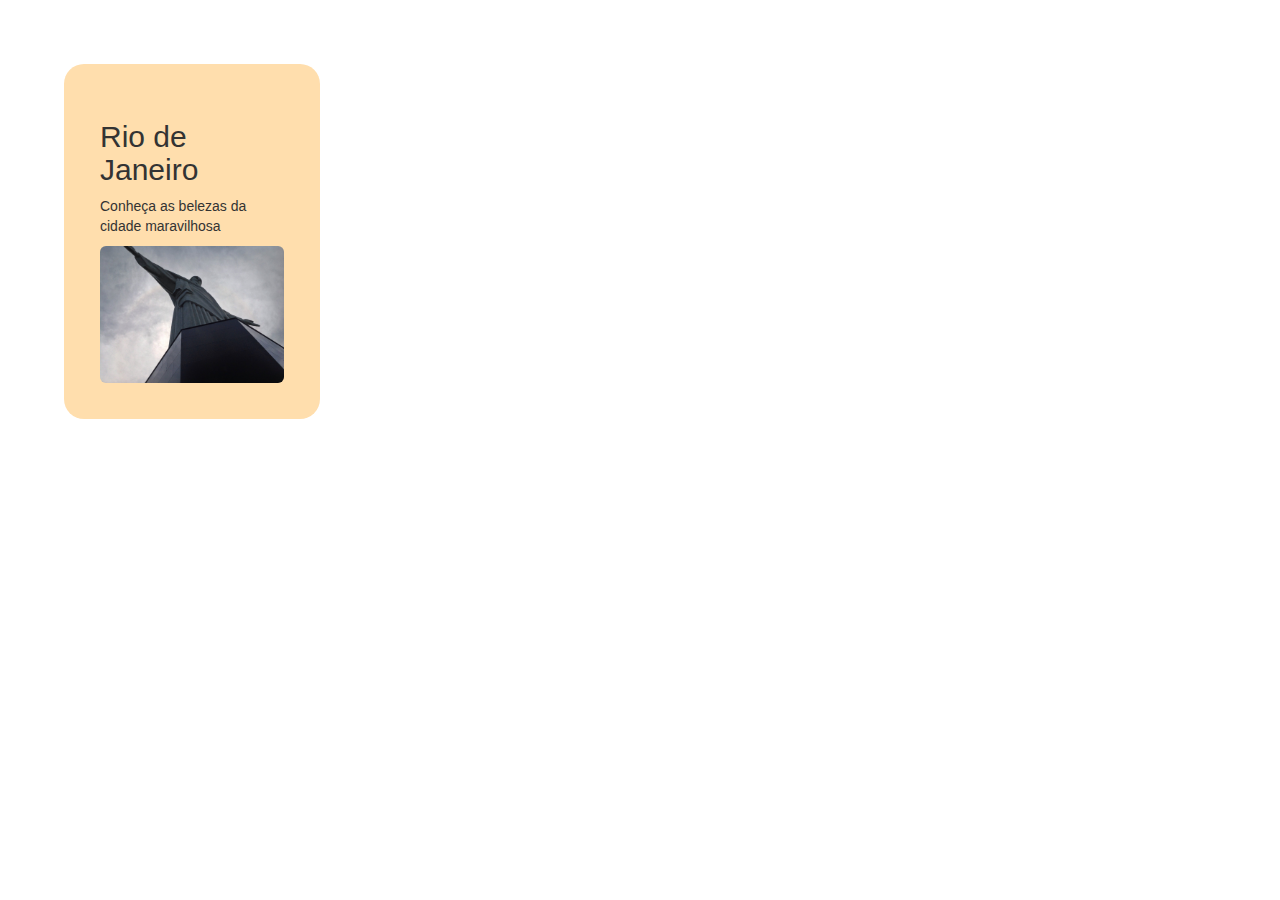
==== DescubraMundo.html @ 5b880696 "A page em html vai ser para exibir cidades" ====
<!DOCTYPE html>
<html lang="pt">

<head> 
    <meta charset="utf-8">
    <link rel="stylesheet" href="css/bootstrap.min.css">
	<link rel="stylesheet" href="css/estilo.css">
    <meta http-equiv="X-UA-Compatible" content="IE=edge">
    <meta name="viewport" content="width=device-width, initial-scale=1">
    <meta name="description" content="">
    <meta name="author" content="">
   <style type="text/css">
      #descubra{
        margin-top: 5%;
        width: 20%;
        height: auto;
        margin-left: 5%; 
        background-color:#FFDEAD;
        border-radius:20px;
        padding: 36px;
      }
    </style> 

	<title>lugares</title>
	</head>
<body>
	<div id="descubra" width="50%" heigth="50%"> 
	<h2> Rio de Janeiro </h2>
	<p> Conheça as belezas da cidade maravilhosa</p>
	<img src="img/cristo.jpg" alt="cristo" class="img-rounded" height="2%" width="4%">
</body>

</html>
---- css/estilo.css ----
img {
	width: 100%;
}

.navbar {
	margin-bottom: 0;
}

.wrapper {
	padding: 40px 0;
	background-color: #f5f5f5;
}

.artigo {
	padding: 15px 0;
	border-top: 1px solid #ddd;
}
.artigo:first-child {
	padding-top: 0;
	border-top: 0;
}


footer {
	padding: 20px 0;
	border-top: 1px solid #ddd;
}

.copyright {
	padding: 5px 0;
	background-color: #666;
	color: #fff;
}
.copyright p {
	margin: 0; 
}
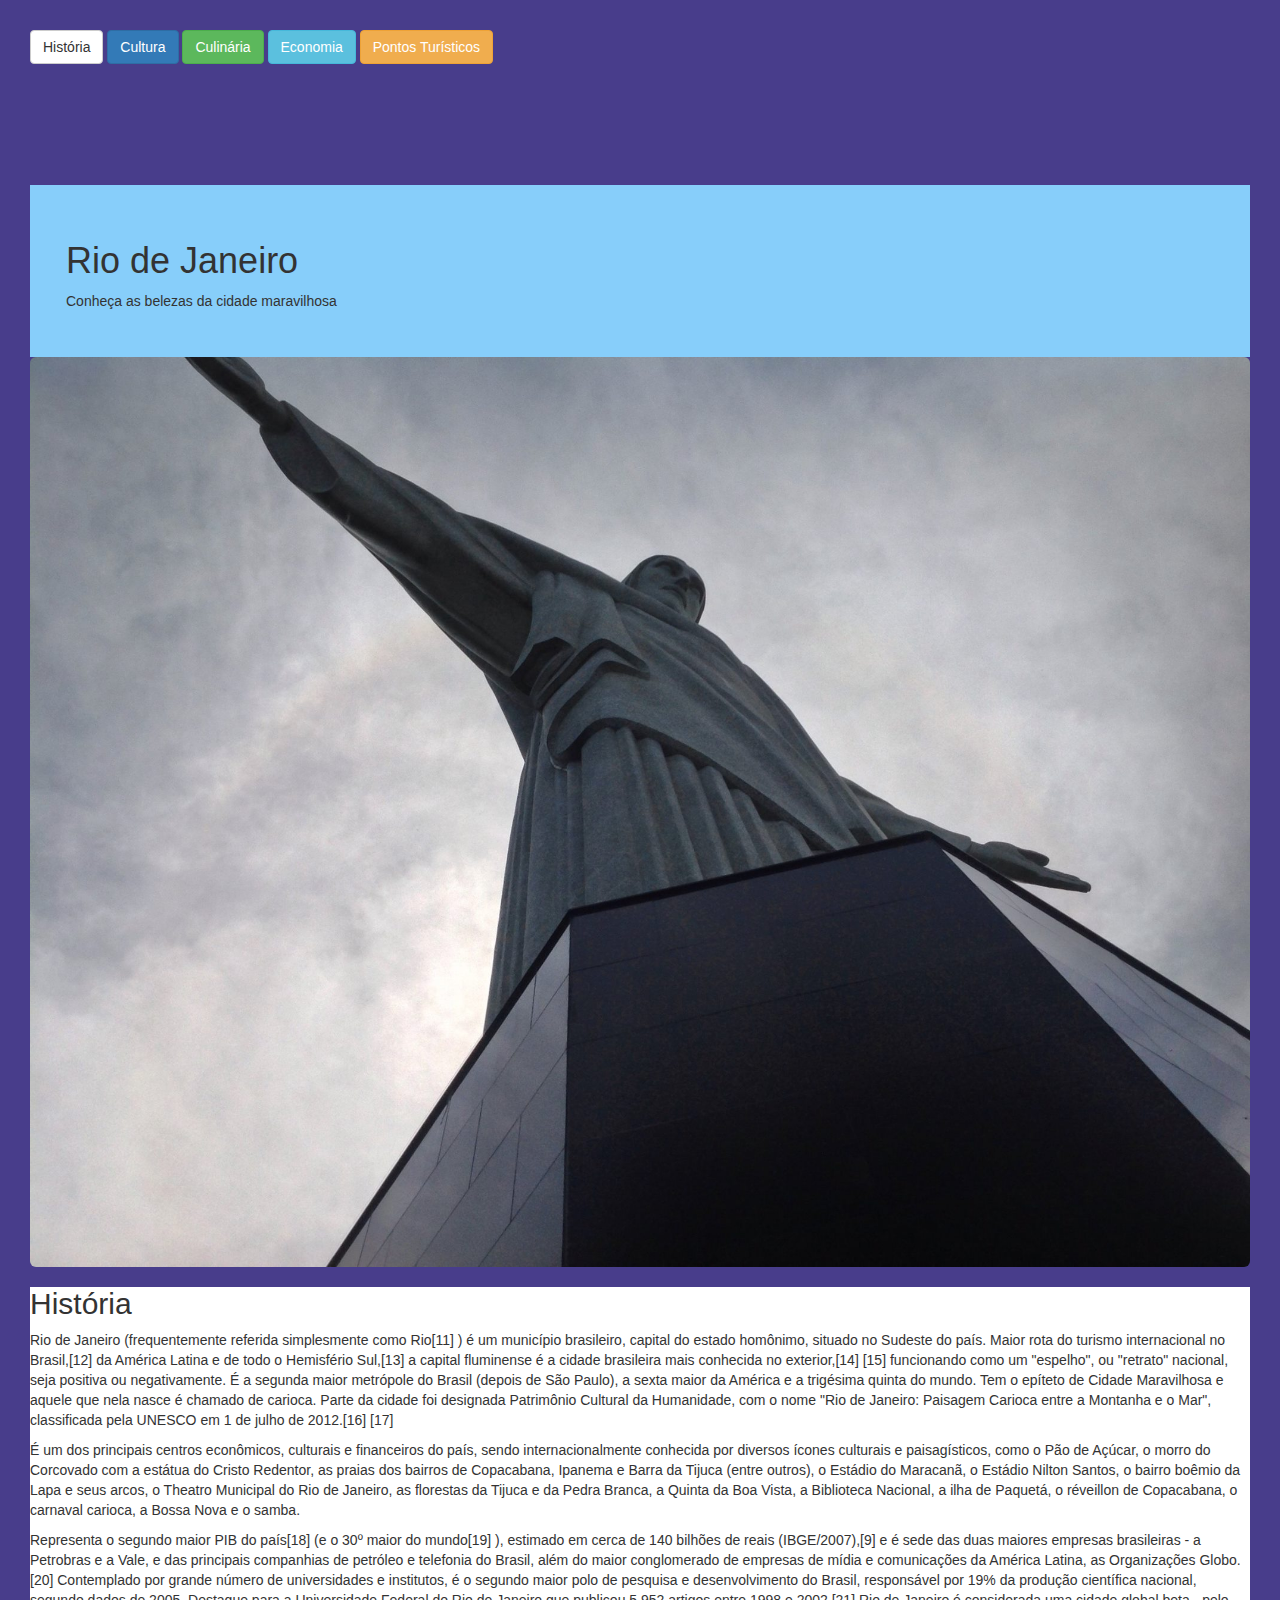
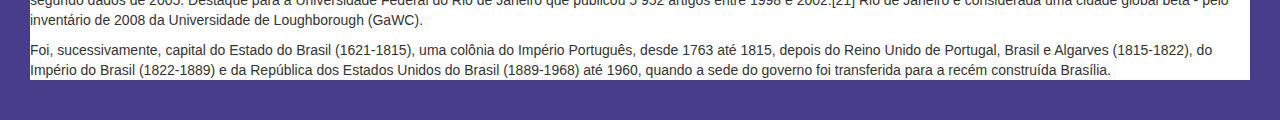
==== commit 10970887: "arquivos da noite" ====
--- a/DescubraMundo.html
+++ b/DescubraMundo.html
@@ -9,25 +9,83 @@
     <meta name="viewport" content="width=device-width, initial-scale=1">
     <meta name="description" content="">
     <meta name="author" content="">
+       <style type="text/css">
+   	  #texto{
+   	  	/*margin-top: 1%;*/
+   	  	background-color:#fff;
+   	  }
+   	 </style>
+    <style type="text/css">
+   	  #altbotao{
+   	  	/*-top: 10%;*/
+   	  	background-color:#483D8B;
+   	  }
+   	 </style>
+
+   <style type="text/css">
+   	  #botao{
+   	  	/*margin-top: 1%;*/
+   	  	background-color:#483D8B;
+   	  	/*border-radius:50px;*/
+   	  	padding: 30px;
+
+   	  }
+   </style>
    <style type="text/css">
       #descubra{
-        margin-top: 5%;
-        width: 20%;
+       	margin-top: 5%;
+        width: 100%;
         height: auto;
-        margin-left: 5%; 
-        background-color:#FFDEAD;
-        border-radius:20px;
-        padding: 36px;
+        text-align: justify; 
+        background-color:#87CEFA;
+        border-spacing: 10%;
+        padding: 36px; 
       }
     </style> 
 
 	<title>lugares</title>
 	</head>
 <body>
-	<div id="descubra" width="50%" heigth="50%"> 
-	<h2> Rio de Janeiro </h2>
+	<div id="botao">
+	<div id="altbotao">
+	<!-- Standard button -->
+	<button type="button" class="btn btn-default">História</button>
+
+	<!-- Provides extra visual weight and identifies the primary action in a set of buttons -->
+	<button type="button" class="btn btn-primary">Cultura</button>
+
+	<!-- Indicates a successful or positive action -->
+	<button type="button" class="btn btn-success">Culinária</button>
+
+	<!-- Contextual button for informational alert messages -->
+	<button type="button" class="btn btn-info">Economia</button>
+
+	<!-- Indicates caution should be taken with this action -->
+	<button type="button" class="btn btn-warning">Pontos Turísticos</button>
+
+	<div id="botao" width="100px" heigth="500px">
+	</div>
+	</div>
+	<div id="descubra" width="10%" heigth="20%"> 
+	<h1> Rio de Janeiro </h1>
 	<p> Conheça as belezas da cidade maravilhosa</p>
-	<img src="img/cristo.jpg" alt="cristo" class="img-rounded" height="2%" width="4%">
+	</div>
+	<img src="img/cristo.jpg" alt="cristo" class="img-rounded" >
+
+	
+	<div id="texto">
+	<h2> História </h2>
+	<p> Rio de Janeiro (frequentemente referida simplesmente como Rio[11] ) é um município brasileiro, capital do estado homônimo, situado no Sudeste do país. Maior rota do turismo internacional no Brasil,[12] da América Latina e de todo o Hemisfério Sul,[13] a capital fluminense é a cidade brasileira mais conhecida no exterior,[14] [15] funcionando como um "espelho", ou "retrato" nacional, seja positiva ou negativamente. É a segunda maior metrópole do Brasil (depois de São Paulo), a sexta maior da América e a trigésima quinta do mundo. Tem o epíteto de Cidade Maravilhosa e aquele que nela nasce é chamado de carioca. Parte da cidade foi designada Patrimônio Cultural da Humanidade, com o nome "Rio de Janeiro: Paisagem Carioca entre a Montanha e o Mar", classificada pela UNESCO em 1 de julho de 2012.[16] [17] </p>
+
+	<p>É um dos principais centros econômicos, culturais e financeiros do país, sendo internacionalmente conhecida por diversos ícones culturais e paisagísticos, como o Pão de Açúcar, o morro do Corcovado com a estátua do Cristo Redentor, as praias dos bairros de Copacabana, Ipanema e Barra da Tijuca (entre outros), o Estádio do Maracanã, o Estádio Nilton Santos, o bairro boêmio da Lapa e seus arcos, o Theatro Municipal do Rio de Janeiro, as florestas da Tijuca e da Pedra Branca, a Quinta da Boa Vista, a Biblioteca Nacional, a ilha de Paquetá, o réveillon de Copacabana, o carnaval carioca, a Bossa Nova e o samba. 
+	</p>
+
+	<p>Representa o segundo maior PIB do país[18] (e o 30º maior do mundo[19] ), estimado em cerca de 140 bilhões de reais (IBGE/2007),[9] e é sede das duas maiores empresas brasileiras - a Petrobras e a Vale, e das principais companhias de petróleo e telefonia do Brasil, além do maior conglomerado de empresas de mídia e comunicações da América Latina, as Organizações Globo.[20] Contemplado por grande número de universidades e institutos, é o segundo maior polo de pesquisa e desenvolvimento do Brasil, responsável por 19% da produção científica nacional, segundo dados de 2005. Destaque para a Universidade Federal do Rio de Janeiro que publicou 5 952 artigos entre 1998 e 2002.[21] Rio de Janeiro é considerada uma cidade global beta - pelo inventário de 2008 da Universidade de Loughborough (GaWC). </p>
+
+	<p>Foi, sucessivamente, capital do Estado do Brasil (1621-1815), uma colônia do Império Português, desde 1763 até 1815, depois do Reino Unido de Portugal, Brasil e Algarves (1815-1822), do Império do Brasil (1822-1889) e da República dos Estados Unidos do Brasil (1889-1968) até 1960, quando a sede do governo foi transferida para a recém construída Brasília.
+	</p>
+	</div>
+	
 </body>
 
 </html>
